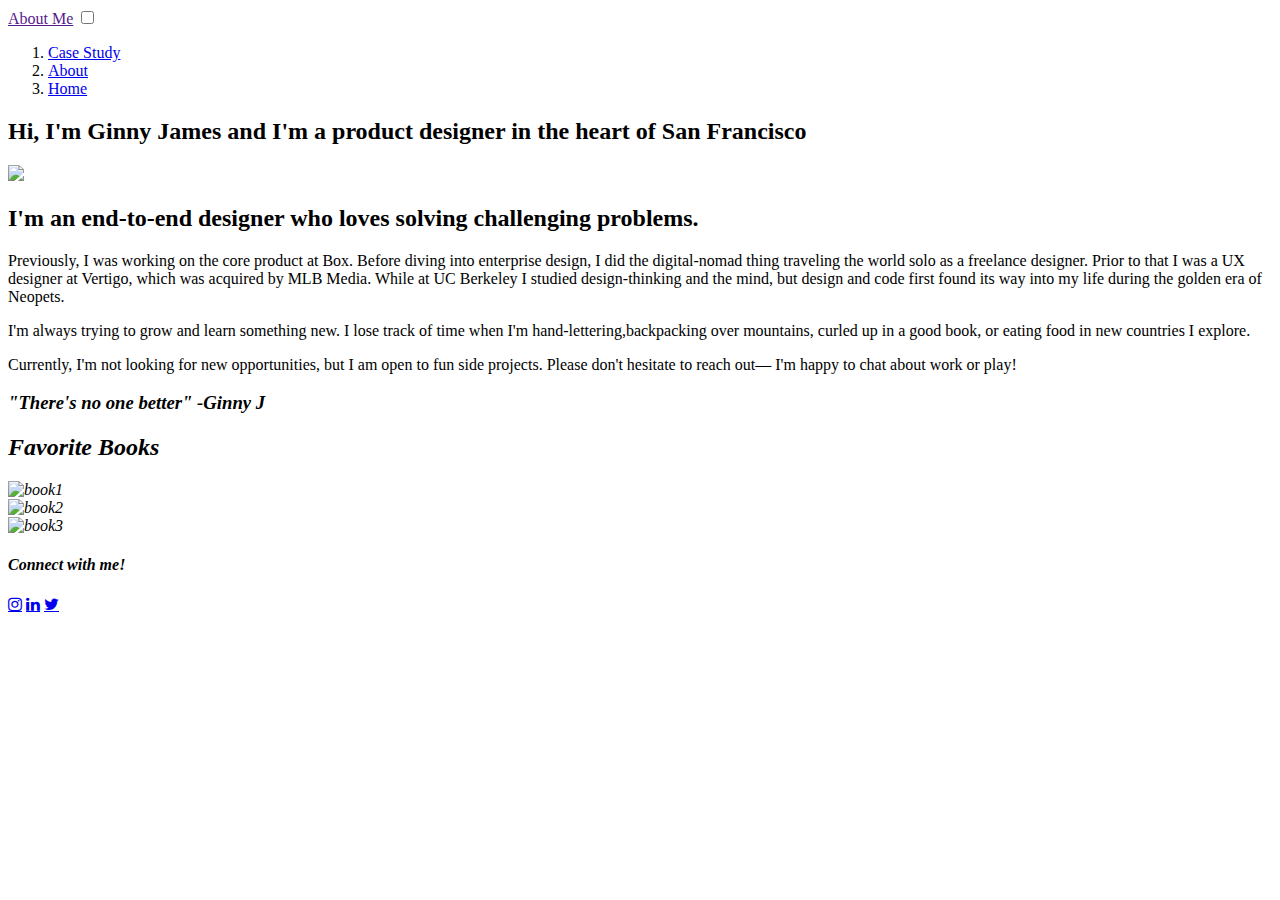
==== About.html @ 0b670c04 "Update" ====
<!DOCTYPE html>
<html lang="en">

<head>
    <meta charset="UTF-8">
    <meta http-equiv="X-UA-Compatible" content="IE=edge">
    <meta name="viewport" content="width=device-width, initial-scale=1.0">
    <title>About</title>
    <link rel="stylesheet" href="./About.css" />
    <link rel="stylesheet" href="https://cdnjs.cloudflare.com/ajax/libs/font-awesome/4.7.0/css/font-awesome.min.css">
</head>
<header class="header">
    <a href="" class="logo">About Me</a>
    <input class="menu-btn" type="checkbox" id="menu-btn" />
    <label class="menu-icon" for="menu-btn"><span class="navicon"></span></label>
    <ol class="menu">
        <li><a href="./casestudy1.html">Case Study</a></li>
        <li><a href="./About.html">About</a></li>
        <li><a href="./index.html">Home</a></li>
    </ol>

</header>

<body>


    <div class="hiContainer">

        <div class="hiWords">
            <h2>Hi, I'm Ginny James and I'm a product designer in the heart of San Francisco</h2>
        </div>
        <div class="hiImg">
            <img src="./resources/Ginny G.png">
        </div>


    </div>
    <div class="bioContainer">
        <div class="bioHeader">
            <h2>I'm an end-to-end designer who loves solving challenging problems.</h2>
        </div>
        <div class="bioContent">
            <p>Previously, I was working on the core product at Box. Before diving into enterprise design, I did the
                digital-nomad thing traveling the world solo as a freelance designer. Prior to that I was a UX designer
                at Vertigo, which was acquired by MLB Media. While at UC Berkeley I studied design-thinking and the
                mind, but design and code first found its way into my life during the golden era of Neopets.</p>

            <p>I'm always trying to grow and learn something new. I lose track of time when I'm
                hand-lettering,backpacking over mountains, curled up in a good book, or eating food in new countries I
                explore.</p>
            <p>Currently, I'm not looking for new opportunities, but I am open to fun side projects. Please don't
                hesitate to reach out— I'm happy to chat about work or play!</p>
        </div>

    </div>
    <div class="quoteContainer">
        <h3><i>"There's no one better" -Ginny J<i></h3>
    </div>

    <div class="mediaContainer">
        <div class="mediaHeader">
            <h2>Favorite Books</h2>
        </div>
        <div class="books">
            <div class="book1">
                <img src="https://img1.od-cdn.com/ImageType-400/4575-1/85E/A00/CF/%7B85EA00CF-F096-4068-8876-960C1075ED20%7DImg400.jpg"
                    alt="book1">
            </div>
            <div class="book2">
                <img src="https://images-na.ssl-images-amazon.com/images/I/91r6TwmjEkL.jpg" alt="book2">
            </div>
            <div class="book3">
                <img src="https://images-na.ssl-images-amazon.com/images/I/51yoqP8mWEL._SX326_BO1,204,203,200_.jpg"
                    alt="book3">
            </div>
        </div>
    </div>



</body>

<footer>

    <div class="footer">
        <h4>Connect with me!</h4>
        <div class="iconsPad">
            <a href="#" class="fa fa-instagram"></a>
            <a href="#" class="fa fa-linkedin"></a>
            <a href="#" class="fa fa-twitter"></a>
        </div>
</footer>

</html>
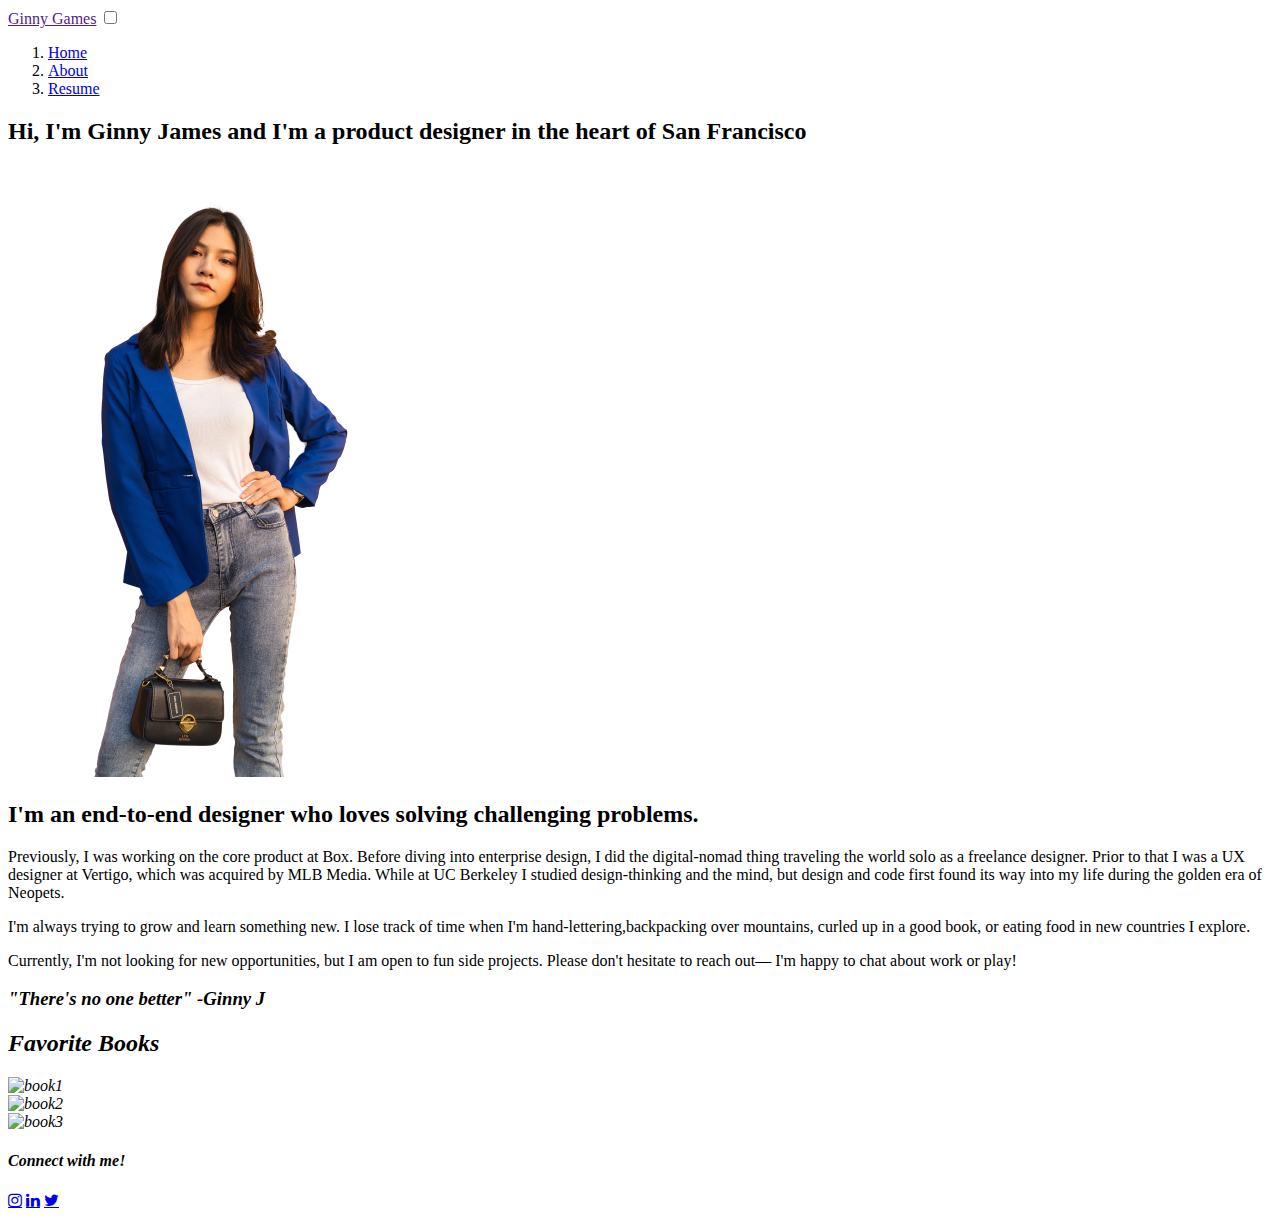
==== commit 38403747: "Links fixed" ====
--- a/About.html
+++ b/About.html
@@ -5,18 +5,20 @@
     <meta charset="UTF-8">
     <meta http-equiv="X-UA-Compatible" content="IE=edge">
     <meta name="viewport" content="width=device-width, initial-scale=1.0">
-    <title>About</title>
+    <title>Ginny - About Me</title>
     <link rel="stylesheet" href="./About.css" />
+    <link rel="preconnect" href="https://fonts.gstatic.com">
+    <link href="https://fonts.googleapis.com/css2?family=Lora:wght@500;600&family=Roboto:ital,wght@0,400;0,700;1,400&display=swap" rel="stylesheet">    
     <link rel="stylesheet" href="https://cdnjs.cloudflare.com/ajax/libs/font-awesome/4.7.0/css/font-awesome.min.css">
 </head>
 <header class="header">
-    <a href="" class="logo">About Me</a>
+    <a href="" class="logo">Ginny Games</a>
     <input class="menu-btn" type="checkbox" id="menu-btn" />
     <label class="menu-icon" for="menu-btn"><span class="navicon"></span></label>
     <ol class="menu">
-        <li><a href="./casestudy1.html">Case Study</a></li>
+        <li><a href="./index.html">Home</a></li>
         <li><a href="./About.html">About</a></li>
-        <li><a href="./index.html">Home</a></li>
+        <li><a href="./resume.html">Resume</a></li>
     </ol>
 
 </header>
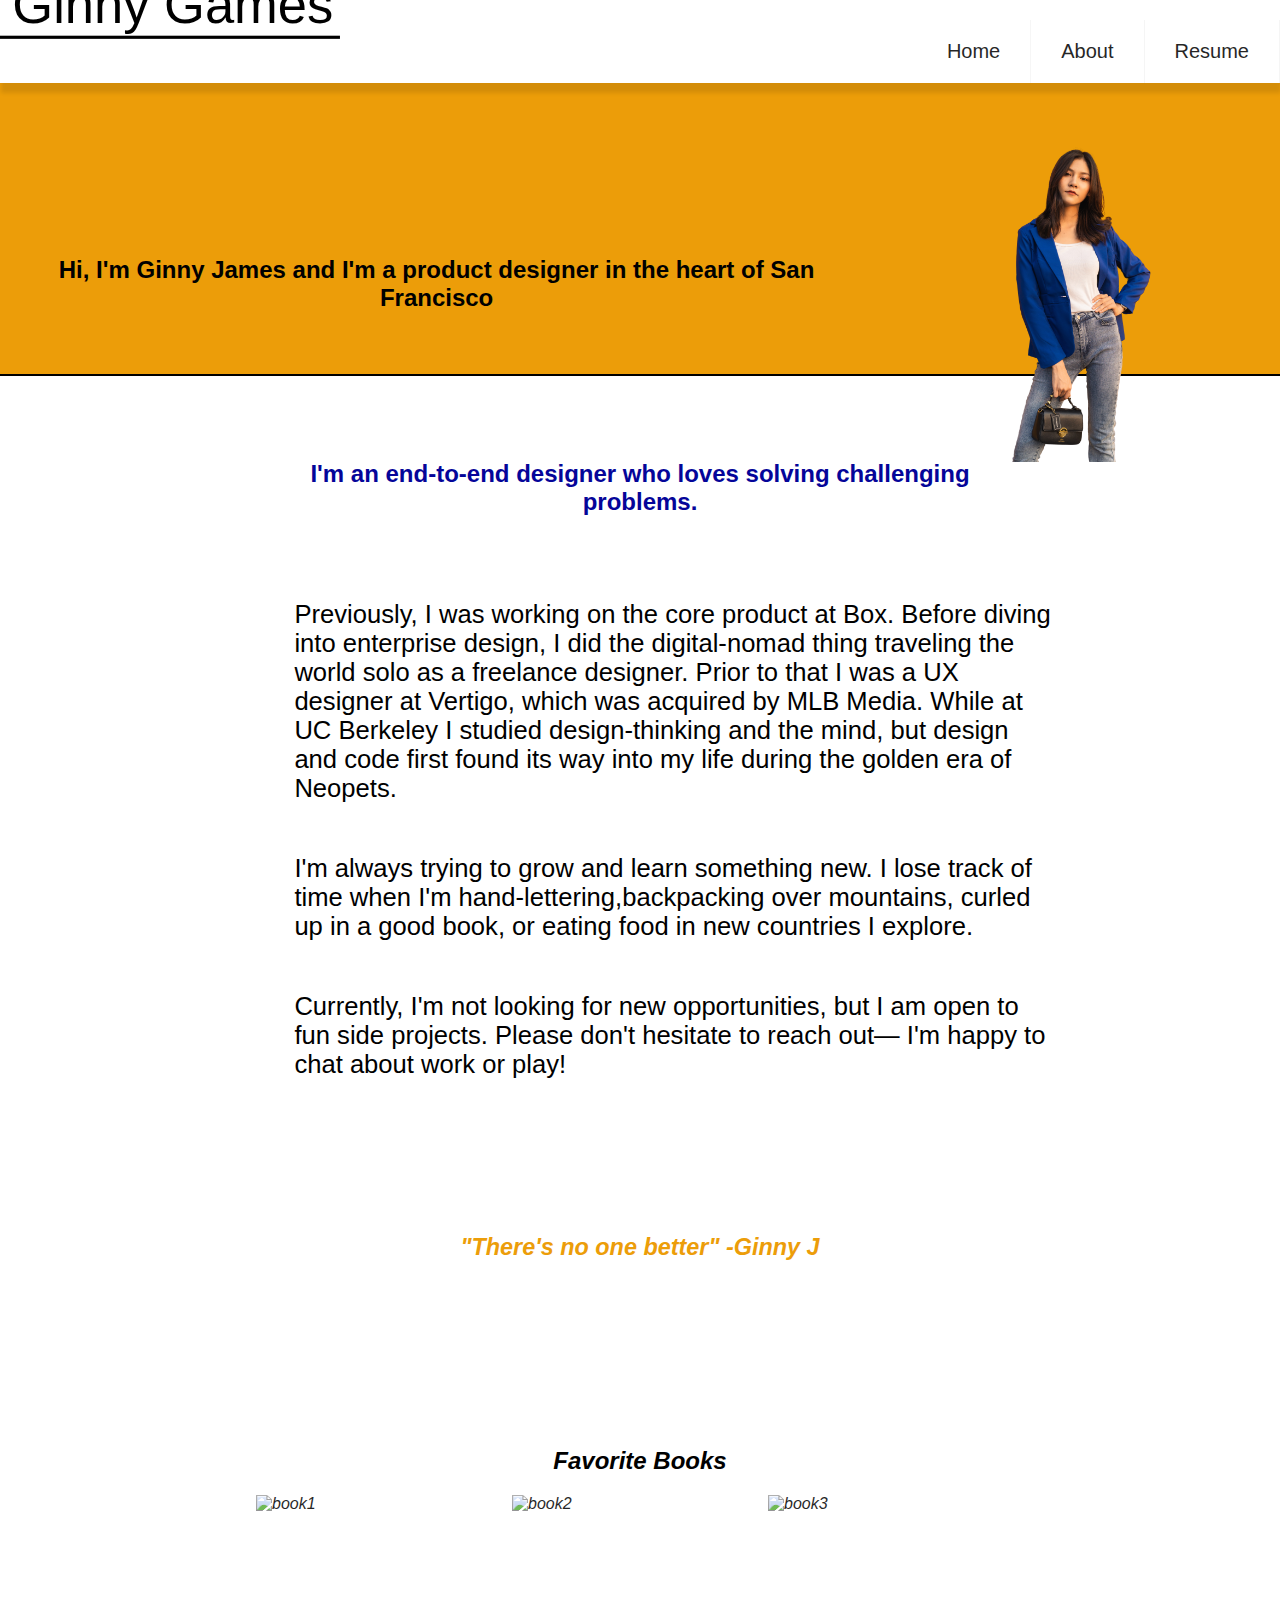
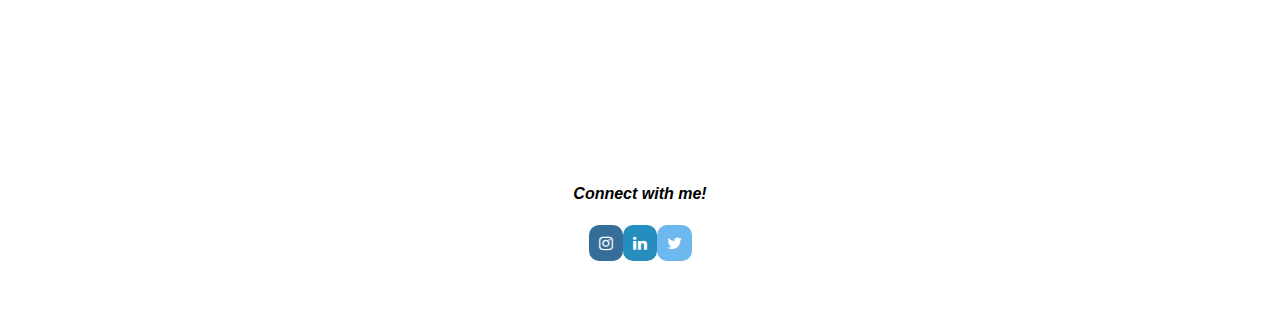
==== commit fdca4a0d: "updated" ====
--- a/About.html
+++ b/About.html
@@ -8,18 +8,20 @@
     <title>Ginny - About Me</title>
     <link rel="stylesheet" href="./About.css" />
     <link rel="preconnect" href="https://fonts.gstatic.com">
-    <link href="https://fonts.googleapis.com/css2?family=Lora:wght@500;600&family=Roboto:ital,wght@0,400;0,700;1,400&display=swap" rel="stylesheet">    
+    <link
+        href="https://fonts.googleapis.com/css2?family=Lora:wght@500;600&family=Roboto:ital,wght@0,400;0,700;1,400&display=swap"
+        rel="stylesheet">
     <link rel="stylesheet" href="https://cdnjs.cloudflare.com/ajax/libs/font-awesome/4.7.0/css/font-awesome.min.css">
 </head>
 <header class="header">
-    <a href="" class="logo">Ginny Games</a>
+    <a href="" class="logo middle focus">Ginny Games</a>
     <input class="menu-btn" type="checkbox" id="menu-btn" />
     <label class="menu-icon" for="menu-btn"><span class="navicon"></span></label>
-    <ol class="menu">
-        <li><a href="./index.html">Home</a></li>
-        <li><a href="./About.html">About</a></li>
-        <li><a href="./resume.html">Resume</a></li>
-    </ol>
+    <ul class="menu">
+        <li><a class="middle focus" href="./resume.html">Resume</a></li>
+        <li><a class="middle focus" href="./About.html">About</a></li>
+        <li><a class="middle focus" href="./index.html">Home</a></li>
+    </ul>
 
 </header>
 
@@ -64,14 +66,14 @@
             <h2>Favorite Books</h2>
         </div>
         <div class="books">
-            <div class="book1">
+            <div class="book1 focus">
                 <img src="https://img1.od-cdn.com/ImageType-400/4575-1/85E/A00/CF/%7B85EA00CF-F096-4068-8876-960C1075ED20%7DImg400.jpg"
                     alt="book1">
             </div>
-            <div class="book2">
+            <div class="book2 focus">
                 <img src="https://images-na.ssl-images-amazon.com/images/I/91r6TwmjEkL.jpg" alt="book2">
             </div>
-            <div class="book3">
+            <div class="book3 focus">
                 <img src="https://images-na.ssl-images-amazon.com/images/I/51yoqP8mWEL._SX326_BO1,204,203,200_.jpg"
                     alt="book3">
             </div>
@@ -87,9 +89,9 @@
     <div class="footer">
         <h4>Connect with me!</h4>
         <div class="iconsPad">
-            <a href="#" class="fa fa-instagram"></a>
-            <a href="#" class="fa fa-linkedin"></a>
-            <a href="#" class="fa fa-twitter"></a>
+            <a href="#" class="fa fa-instagram focus"></a>
+            <a href="#" class="fa fa-linkedin focus"></a>
+            <a href="#" class="fa fa-twitter focus"></a>
         </div>
 </footer>
 
--- a/About.css
+++ b/About.css
@@ -0,0 +1,640 @@
+body {
+  margin: 0;
+  width: 100vw;
+  min-height: 100vh;
+  font-family: Helvetica, sans-serif;
+  display: flex;
+  flex-direction: column;
+  align-items: center;
+  justify-content: center;
+}
+  
+a {
+  color: #000;
+}
+
+/* header */
+
+.header {
+  box-shadow: 1px 1px 4px 0 rgba(4, 7, 160, 0.1);
+  position: fixed;
+  width: 100vw;
+  height: 4rem;
+  z-index: 3;
+  background-color: rgb(255, 255, 255);
+}
+  
+.header ol {
+  padding: 0;
+  list-style: none;
+  overflow: hidden;
+  background-color: rgb(255, 255, 255);
+  font-size: 20px;
+}
+
+.header li a {
+  display: block;
+  padding: 20px 20px;
+  border-right: 1px solid #f4f4f4;
+  text-decoration: none;
+}
+
+.header li a:hover,
+.header .menu-btn:hover {
+  background-color: #f4f4f4;
+}
+  
+.header .logo {
+  display: block;
+  float: left;
+  font-size: 2em;
+  padding: 15px 20px;
+  text-decoration: none;
+  position: absolute;
+}
+  
+.logo {
+  font-size: 15px;
+  display: flex;
+  align-self: center;
+}
+
+/* menu */
+
+.header .menu {
+  clear: both;
+  max-height: 0;
+  transition: max-height 0.2s ease-out;
+}
+  
+/* menu icon */
+  
+.header {
+  box-shadow: 1px 10px 4px 0 rgba(0, 0, 0, 0.1);
+  position: fixed;
+  top: 0;
+  width: 100vw;
+  z-index: 3;
+  background-color: white;
+}
+
+.header ul {
+  padding: 0;
+  list-style: none;
+  overflow: hidden;
+  background-color: #fff;
+  font-size: 20px;
+}
+
+.header .menu-icon {
+  cursor: pointer;
+  float: right;
+  padding: 28px 20px;
+  position: relative;
+  user-select: none;
+}
+
+.header .menu-icon .navicon {
+  background: #333;
+  display: block;
+  height: 2px;
+  position: relative;
+  transition: background 0.2s ease-out;
+  width: 18px;
+}
+
+.header .menu-icon .navicon:before,
+.header .menu-icon .navicon:after {
+  background: #333;
+  content: "";
+  display: block;
+  height: 100%;
+  position: absolute;
+  transition: all 0.2s ease-out;
+  width: 100%;
+}
+
+.header .menu-icon .navicon:before {
+  top: 5px;
+}
+
+.header .menu-icon .navicon:after {
+  top: -5px;
+}
+
+/* menu btn */
+  
+.header .menu-btn {
+  display: none;
+}
+
+.header .menu-btn:checked ~ .menu {
+  max-height: 240px;
+}
+
+.header .menu-btn:checked ~ .menu-icon .navicon {
+  background: transparent;
+}
+
+.header .menu-btn:checked ~ .menu-icon .navicon:before {
+  transform: rotate(-45deg);
+}
+
+.header .menu-btn:checked ~ .menu-icon .navicon:after {
+  transform: rotate(45deg);
+}
+
+.header .menu-btn:checked ~ .menu-icon:not(.steps) .navicon:before,
+.header .menu-btn:checked ~ .menu-icon:not(.steps) .navicon:after {
+  top: 0;
+}
+
+.hiContainer{  
+  padding-top: 15%;
+  width: 100vw;
+  height: 40%;
+  background-color:orange;
+  display: flex;
+  justify-content: space-between;
+  align-items: center;
+  flex-direction: column;
+  position: relative
+  }
+
+.hiImg{
+  display: flex;
+  justify-content: center;
+}
+  
+.hiImg img{
+  height: 70%;
+  width: 50vw;
+}
+      
+.bioContent{
+  width: 60vw;
+  display: flex;
+  font-size: 5vw;
+  flex-direction: column;
+  justify-content: center;
+  align-items: center;
+  margin: 0 auto 0 auto;
+}
+.book1 img{
+  height: 40vh;
+  width: 60vw;
+}
+.book2 img{ 
+  height: 40vh;
+  width: 60vw;
+}
+
+.book3 img{
+  height: 40vh;
+  width: 60vw;
+}
+
+.book1{
+  display: flex;
+  justify-content: center;
+  margin-bottom: 25px;
+  cursor: pointer;
+}
+
+.book2 {
+  display: flex;
+  justify-content: center;
+  margin-bottom: 25px;
+  cursor: pointer;
+}
+
+.book3{
+  display: flex;
+  justify-content: center;
+  margin-bottom: 25px;
+  cursor: pointer;
+}
+ 
+h2{
+    text-align: center;
+}
+
+.bioHeader{
+    color: rgb(5, 5, 153)
+}
+
+.quoteContainer{
+  display: flex;
+  justify-content: center;
+  color: rgb(236, 157, 9);
+}
+
+
+.footer{
+  width: 100%;
+  height: 100px;
+  background-color: white;
+  display: flex;
+  flex-direction: column;
+  align-items: center;
+}
+
+.iconsPad{
+  display: flex;
+  justify-content: space-between;
+}
+      
+.fa{
+  padding: 10px;
+  font-size: 50px;
+  text-align: center;
+  text-decoration: none;
+}
+      
+.fa-linkedin {
+  background: #007bb5;
+  color: white;
+  border-radius: 10px;
+}
+
+.fa-twitter {
+  background: #55ACEE;
+  color: white;
+  border-radius: 10px;
+}
+
+.fa-instagram {
+  background: #125688;
+  color: white;
+  border-radius: 10px;
+}
+  
+@media (min-width: 480px) {
+  html > *{
+    max-width: 100vw
+  }
+
+  body{
+    display: flex;
+    align-items: center;
+    justify-content: space-around;
+    flex-direction: column;
+    width: 100vw;
+  }
+  
+  .header{
+    height: 83px;
+    width: 100vw;
+  }
+
+  .header li {
+    float: right;
+  }
+
+  .header .ul {
+    font-size: 25px;
+  }
+
+  .header li a {
+    padding: 20px 30px;
+  }
+
+  .header .menu {
+    clear: left;
+    float: right;
+    max-height: none;
+  }
+
+  .header .menu-icon {
+    display: none;
+  }
+
+  .header .logo {
+    display: flex;
+    justify-content: center;
+    font-size: 50px;
+    padding-top: 25px;
+  }
+
+  header:not(.header) {
+    background: blue;
+  }
+
+  .hiImg img{
+    margin-top: 5%;
+    height: 40%;
+    width: 55%;
+  }
+
+  .hiContainer{
+    width: 100vw;
+    height: 20vh;
+    background-color: rgb(236, 157, 9);
+    border: solid 2px black;
+    display: flex;
+    justify-content: space-evenly;
+    align-items: center;
+    flex-direction: row;
+  }
+
+  .hiContent{
+    width: 100vw;
+    height: 20vh;
+    display: flex;
+    flex-direction: row;
+    justify-content: space-evenly;
+    align-items: center; 
+  }
+
+  h2{
+    text-align: center;
+  }
+
+  p{
+    padding-right: 15%;
+    font-size: 2vw;
+  }
+
+  .quoteContainer{
+    height: 80px;
+    display: flex;
+    align-items: center;
+    font-size: 20px;
+    margin-bottom: 10vh;
+
+  }
+  .book1 img{
+    height: 30vh;
+    width: 20vw;
+  }
+
+  .book2 img{ 
+    height: 30vh;
+    width: 20vw;
+  }
+
+  .book3 img{
+    height: 30vh;
+    width: 20vw;
+  }
+
+  .books{
+    display: flex;
+    justify-content: space-between;
+  }
+
+  .bioContainer{
+    margin: 0;
+    padding: 5% 0;
+    width: 60vw;
+    display: flex;
+    flex-direction: column;
+    justify-content: center;
+    align-items: center;
+  }
+  .bioContent{
+    padding: 5%;
+    width: 70vw;
+    justify-content: center;
+    align-items: center;
+  }
+
+  .mediaContainer{
+   width: 100vw;
+   height: 20vh;
+   display: flex;
+   padding-top: 50px;
+  justify-content: space-around;
+   flex-direction: column; 
+   align-items: center
+  }
+
+  .mediaHeader{
+    width:100vw;
+    display: flex;
+    justify-content: center;
+    align-items: center;
+  }
+
+  .books{
+    display: flex;
+    justify-content: center;
+  }
+
+  .footer{
+    width: 100vw;
+    background-color: white;
+    display: flex;
+    justify-content: flex-end;
+    align-items: center;
+ }
+
+  .iconsPad{
+    display: flex;
+    justify-content: space-evenly;
+  }
+  
+  .fa{
+    padding: 10px;
+    font-size: 50px;
+  
+    text-align: center;
+    text-decoration: none;
+  }
+  
+  footer {
+    position: relative;
+    display: flex;
+    justify-content: center;
+    align-self: flex-end;
+    bottom: -80%;
+    margin-top: 12%;
+    padding-bottom: 5%;
+  }
+
+  .fa-linkedin {
+    background: #007bb5;
+    color: white;
+  }
+  
+  .fa-twitter {
+    background: #55ACEE;
+    color: white;
+  }
+  
+  .fa-instagram {
+    background: #125688;
+    color: white;
+  }
+}
+
+
+.highlight {
+  animation: unhighlight 1s;
+}
+
+.highlight:hover {
+  animation: highlight 1s forwards;
+}
+
+@keyframes highlight {
+  from {
+    background-color: rgba(240, 32, 105, 0);
+  }
+  to {
+    background-color: rgba(240, 32, 105, 0.727);
+  }
+}
+
+@keyframes unhighlight {
+  from {
+    background-color: rgba(240, 32, 105, 0.645);
+  }
+  to {
+    background-color: rgba(240, 32, 105, 0);
+  }
+}
+
+.middle {
+  position: relative;
+  transition: all 0.3s ease-in-out;
+}
+
+.middle:after {
+  content: '';
+  position: absolute;
+  width: 95%;
+  transform: scaleX(0);
+  height: 3px;
+  bottom: 12px;
+  left: 4px;
+  background-color: black;
+  transform-origin: bottom center;
+  transition: transform 0.25s ease-out;
+}
+
+.middle:hover:after {
+  transform: scaleX(1);
+  transform-origin: bottom center;
+}
+
+.focus {
+  transition: all .3s ease-in-out;
+  opacity: 0.85;
+}
+
+.focus:hover {
+  transform: scale(1.05);
+  opacity: 1;
+}
+
+.fade {
+  opacity: 0;
+  animation: fade-out 0.5s ease-in-out forwards;
+}
+
+.fade:hover {
+  animation: fade-in 0.5s ease-in-out forwards;
+}
+
+@keyframes fade-in{
+  from {
+    opacity: 0;
+  }
+  to {
+    opacity: 1.0;
+  }
+}
+
+@keyframes fade-out {
+  from {
+    opacity: 1.0;
+  }
+  to{
+    opacity: 0;
+  }
+}
+
+.load {
+  display: flex;
+  justify-content: center;
+  align-items: center;
+  height: 100vh;
+  width: 100vw;
+  background-color: darkgrey;
+  animation: load-fade 4s ease-in-out forwards;
+  position: fixed;
+  z-index: 8;
+  top: 0;
+}
+
+#rocket{
+  width: 5vw;
+  height: 10vh;
+  position: relative;
+  animation: take-off 1.4s ease-in-out infinite;
+}
+
+ul {
+  list-style: none;
+}
+
+@keyframes take-off {
+  0% {
+    transform: rotate(0deg);
+    opacity: 1.0;
+    bottom: 0px;
+  }
+  20%{
+    transform: rotate(370deg);
+  }
+  40% {
+    transform: rotate(360deg);
+  }
+  60% {
+    transform: scaleY(0.7);
+    bottom: 0px;
+    opacity: 1;
+  }
+  70%{
+    transform: scaleY(1.1);
+    opacity: 0.6;
+  }
+  90%{
+    opacity: 0.2;
+  }
+  100%{
+    bottom: 150px;
+    opacity: 0;  
+  }
+}
+
+@keyframes load-fade {
+  0% {
+    opacity: 1;
+  }
+  60%{
+    opacity: 1;
+  }
+  90%{
+    opacity: 0.99;
+    z-index: 8;
+  }
+  100% {
+    opacity: 0;
+    display: none;
+    z-index: -3;
+  }
+}
+
+button{
+  border-radius: 25px;
+  border: none;
+  background-color: #F5B02D;
+  font-weight: 550;
+  transition: 0.3s ease-in-out;
+}
+
+button:hover{
+  transform: scale(1.1);
+}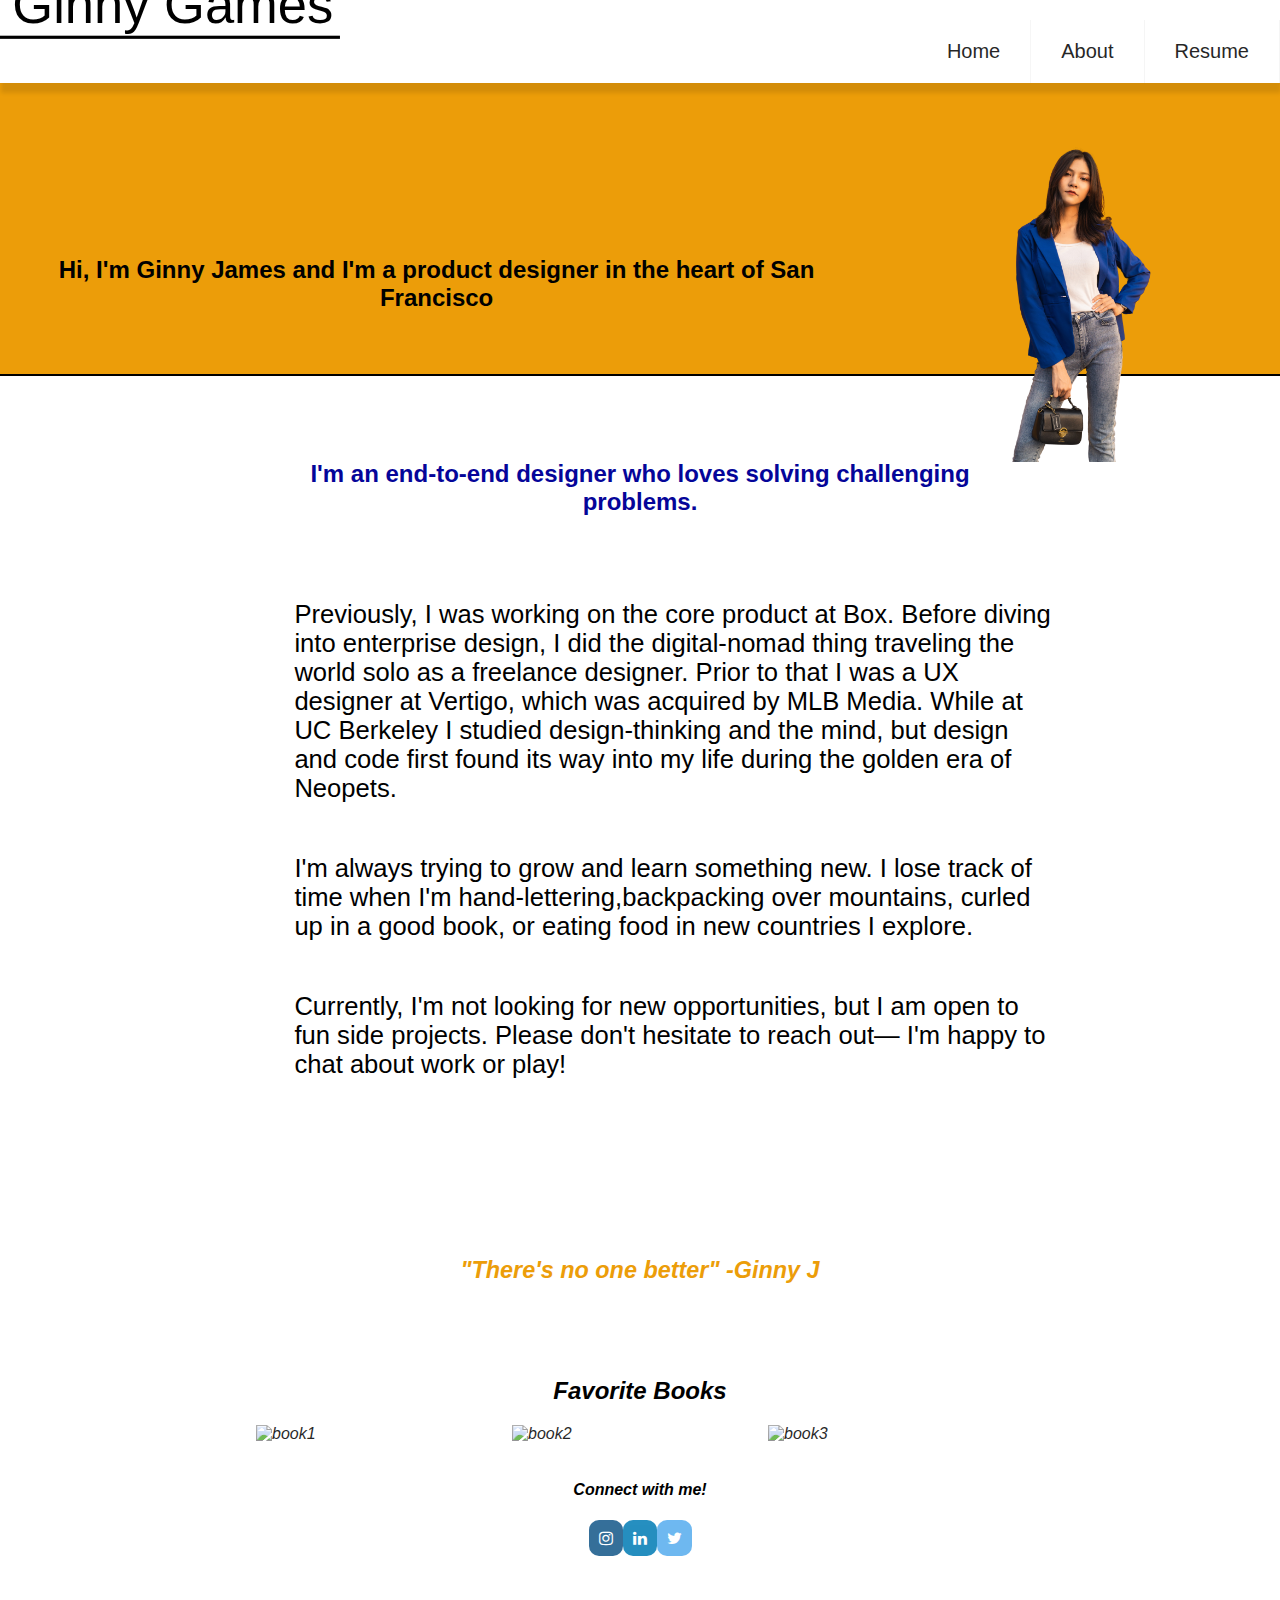
==== commit cd7a8d14: "joe updated changes to case study" ====
--- a/About.html
+++ b/About.html
@@ -8,9 +8,7 @@
     <title>Ginny - About Me</title>
     <link rel="stylesheet" href="./About.css" />
     <link rel="preconnect" href="https://fonts.gstatic.com">
-    <link
-        href="https://fonts.googleapis.com/css2?family=Lora:wght@500;600&family=Roboto:ital,wght@0,400;0,700;1,400&display=swap"
-        rel="stylesheet">
+    <link href="https://fonts.googleapis.com/css2?family=Lora:wght@500;600&family=Roboto:ital,wght@0,400;0,700;1,400&display=swap" rel="stylesheet">    
     <link rel="stylesheet" href="https://cdnjs.cloudflare.com/ajax/libs/font-awesome/4.7.0/css/font-awesome.min.css">
 </head>
 <header class="header">
--- a/About.css
+++ b/About.css
@@ -356,25 +356,23 @@
   }
 
   .quoteContainer{
-    height: 80px;
-    display: flex;
-    align-items: center;
+    height: 100px;
+    display: flex;
+    align-items: flex-end;
     font-size: 20px;
-    margin-bottom: 10vh;
-
   }
   .book1 img{
-    height: 30vh;
+    height: 25vh;
     width: 20vw;
   }
 
   .book2 img{ 
-    height: 30vh;
+    height: 25vh;
     width: 20vw;
   }
 
   .book3 img{
-    height: 30vh;
+    height: 25vh;
     width: 20vw;
   }
 
@@ -404,13 +402,12 @@
    height: 20vh;
    display: flex;
    padding-top: 50px;
-  justify-content: space-around;
+   /* /* justify-content: center; */
    flex-direction: column; 
    align-items: center
   }
-
   .mediaHeader{
-    width:100vw;
+    width:1190px;
     display: flex;
     justify-content: center;
     align-items: center;
@@ -443,12 +440,12 @@
   }
   
   footer {
-    position: relative;
+    position: absolute;
     display: flex;
     justify-content: center;
     align-self: flex-end;
     bottom: -80%;
-    margin-top: 12%;
+    margin-top: 5%;
     padding-bottom: 5%;
   }
 
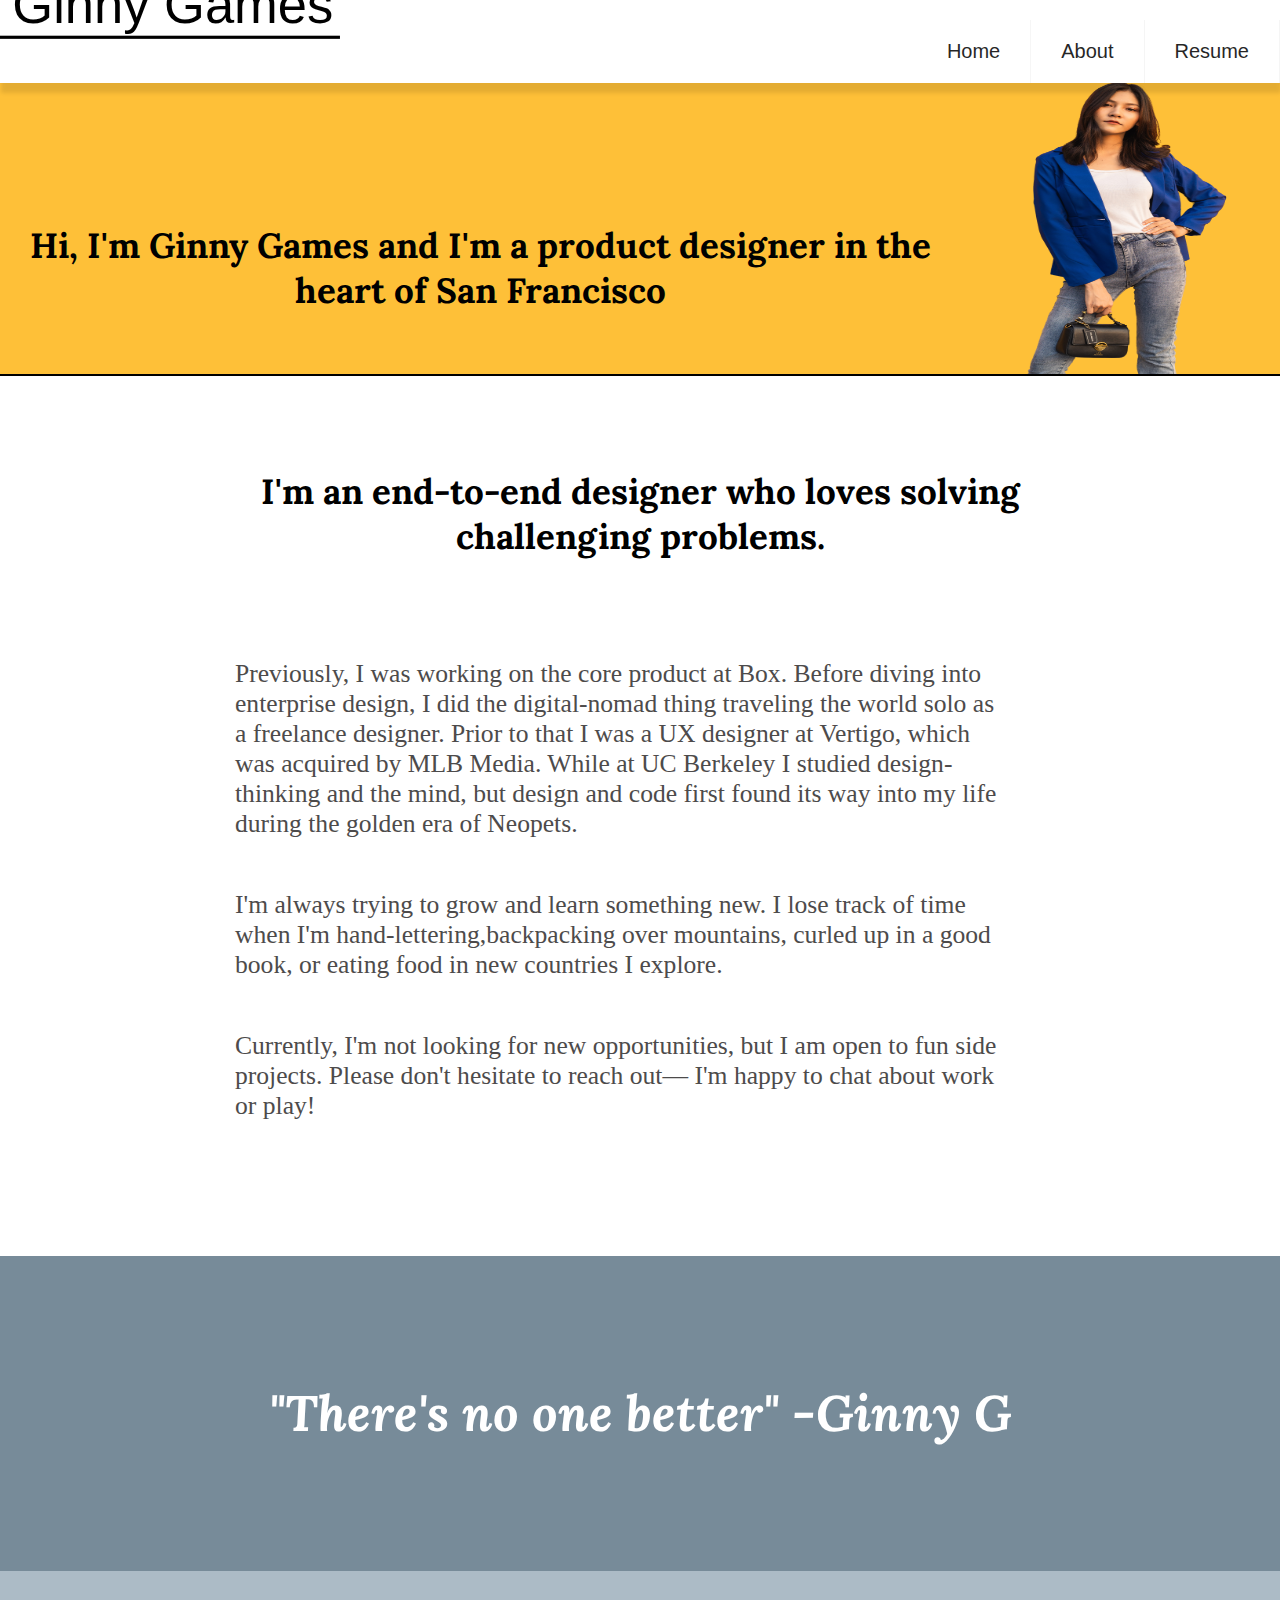
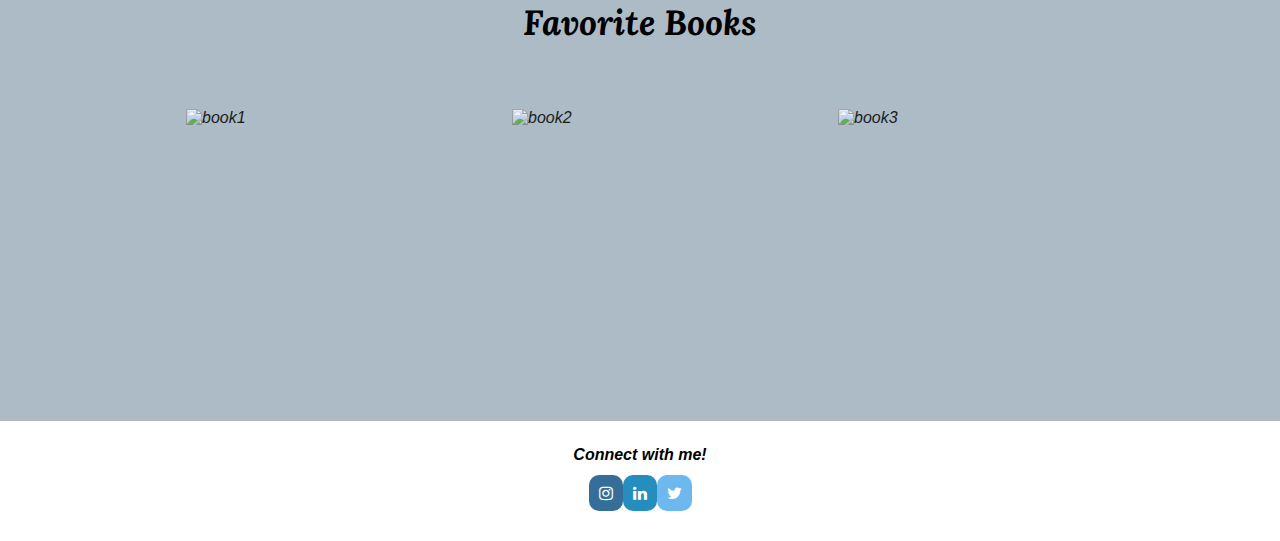
==== commit 38c264f9: "Updated colors/font, pic sizing, book spacing" ====
--- a/About.html
+++ b/About.html
@@ -8,7 +8,9 @@
     <title>Ginny - About Me</title>
     <link rel="stylesheet" href="./About.css" />
     <link rel="preconnect" href="https://fonts.gstatic.com">
-    <link href="https://fonts.googleapis.com/css2?family=Lora:wght@500;600&family=Roboto:ital,wght@0,400;0,700;1,400&display=swap" rel="stylesheet">    
+    <link
+        href="https://fonts.googleapis.com/css2?family=Lora:wght@500;600&family=Roboto:ital,wght@0,400;0,700;1,400&display=swap"
+        rel="stylesheet">
     <link rel="stylesheet" href="https://cdnjs.cloudflare.com/ajax/libs/font-awesome/4.7.0/css/font-awesome.min.css">
 </head>
 <header class="header">
@@ -29,7 +31,7 @@
     <div class="hiContainer">
 
         <div class="hiWords">
-            <h2>Hi, I'm Ginny James and I'm a product designer in the heart of San Francisco</h2>
+            <h2>Hi, I'm Ginny Games and I'm a product designer in the heart of San Francisco</h2>
         </div>
         <div class="hiImg">
             <img src="./resources/Ginny G.png">
@@ -56,7 +58,7 @@
 
     </div>
     <div class="quoteContainer">
-        <h3><i>"There's no one better" -Ginny J<i></h3>
+        <h3><i>"There's no one better" -Ginny G<i></h3>
     </div>
 
     <div class="mediaContainer">
--- a/About.css
+++ b/About.css
@@ -153,7 +153,7 @@
   padding-top: 15%;
   width: 100vw;
   height: 40%;
-  background-color:orange;
+  background-color:#FEC038;
   display: flex;
   justify-content: space-between;
   align-items: center;
@@ -170,7 +170,10 @@
   height: 70%;
   width: 50vw;
 }
-      
+.bioContainer{
+  background-color: #F5F5F5;
+}
+
 .bioContent{
   width: 60vw;
   display: flex;
@@ -220,28 +223,39 @@
 }
 
 .bioHeader{
-    color: rgb(5, 5, 153)
+    color: black;
 }
 
 .quoteContainer{
   display: flex;
   justify-content: center;
-  color: rgb(236, 157, 9);
-}
-
+  color: orange;
+  background-color:#778B99 ;
+  width: 100vh
+}
+
+h4{
+  height: 8px
+}
 
 .footer{
   width: 100%;
-  height: 100px;
   background-color: white;
   display: flex;
   flex-direction: column;
   align-items: center;
+  margin-bottom: 15px;
+}
+
+.mediaContainer{
+  width: 100vw;
+  height:1080px;
+  background-color: #ACBBC6;
 }
 
 .iconsPad{
   display: flex;
-  justify-content: space-between;
+  margin-bottom: 5px;
 }
       
 .fa{
@@ -320,60 +334,85 @@
     background: blue;
   }
 
-  .hiImg img{
-    margin-top: 5%;
-    height: 40%;
-    width: 55%;
+  .hiImg {
+    /* margin-top: 5%; */
+   height:35vw;
+    width: 25vw;
+    display: flex;
+    align-items: flex-start;
+    position: relative;
   }
 
   .hiContainer{
     width: 100vw;
     height: 20vh;
-    background-color: rgb(236, 157, 9);
+    background-color: #FEC038;
     border: solid 2px black;
     display: flex;
-    justify-content: space-evenly;
+    justify-content: center;
     align-items: center;
     flex-direction: row;
-  }
-
-  .hiContent{
+    overflow:hidden
+  }
+
+  .hiWords{
     width: 100vw;
     height: 20vh;
     display: flex;
     flex-direction: row;
-    justify-content: space-evenly;
-    align-items: center; 
+    justify-content: space-around;
+    align-items: flex-start; 
+    font-size: larger;
+    margin:10px;
+    font-family: lora;
   }
 
   h2{
     text-align: center;
+    font-size: 35px;
+    color: black;
+    font-family: Lora
   }
 
   p{
     padding-right: 15%;
     font-size: 2vw;
+    font-family: comfortaa;
+  }
+
+  h3{
+    font-size: 35px;
+    color: white;
+    font-size: 50px;
   }
 
   .quoteContainer{
-    height: 100px;
-    display: flex;
-    align-items: flex-end;
+    width:100vw;
+    height: 35vh;
+    display: flex;
+    align-items: center;
     font-size: 20px;
-  }
+    /* margin-bottom: 10vh; */
+    background-color: #778B99;
+    font-family: Lora;
+  }
+
   .book1 img{
-    height: 25vh;
+    height: 35vh;
     width: 20vw;
+    margin: 35px
   }
 
   .book2 img{ 
-    height: 25vh;
+    height: 35vh;
     width: 20vw;
+    margin: 35px
   }
 
   .book3 img{
-    height: 25vh;
+    height: 35vh;
     width: 20vw;
+    margin: 35px
   }
 
   .books{
@@ -384,11 +423,13 @@
   .bioContainer{
     margin: 0;
     padding: 5% 0;
-    width: 60vw;
+    width: 100vh;
     display: flex;
     flex-direction: column;
     justify-content: center;
     align-items: center;
+    color: rgb(77, 75, 75);
+    background-color: white;
   }
   .bioContent{
     padding: 5%;
@@ -397,20 +438,24 @@
     align-items: center;
   }
 
+
   .mediaContainer{
    width: 100vw;
-   height: 20vh;
+   height: 50vh;
    display: flex;
-   padding-top: 50px;
-   /* /* justify-content: center; */
+   /* padding-top: 50px; */
+  justify-content: space-around;
    flex-direction: column; 
-   align-items: center
-  }
+   align-items: center;
+   background-color: #ACBBC6;
+   ;
+  }
+
   .mediaHeader{
-    width:1190px;
-    display: flex;
-    justify-content: center;
-    align-items: center;
+    width:100vw;
+    display: flex;
+    justify-content: center;
+    align-items: flex-end;
   }
 
   .books{
@@ -419,49 +464,63 @@
   }
 
   .footer{
-    width: 100vw;
+    width: 100%;
+    height:100px;
     background-color: white;
     display: flex;
-    justify-content: flex-end;
-    align-items: center;
+    justify-content: center;
+    margin-bottom: 20px;
+  
  }
 
   .iconsPad{
     display: flex;
     justify-content: space-evenly;
+    
   }
   
   .fa{
     padding: 10px;
     font-size: 50px;
-  
     text-align: center;
     text-decoration: none;
   }
   
   footer {
-    position: absolute;
+    width: 100%;
+    height:100px;
+    background-color: white;
+    display: flex;
+    justify-content: center;
+    margin-bottom: 20px;
+    position: relative;
+  }
+
+    /* position: relative;
     display: flex;
     justify-content: center;
     align-self: flex-end;
     bottom: -80%;
-    margin-top: 5%;
+    margin-top: 12%;
     padding-bottom: 5%;
-  }
+  } */
 
   .fa-linkedin {
     background: #007bb5;
     color: white;
+    border-radius: 10px;
   }
   
   .fa-twitter {
     background: #55ACEE;
     color: white;
+    border-radius: 10px;
   }
   
   .fa-instagram {
     background: #125688;
     color: white;
+    border-radius: 10px;
   }
 }
 
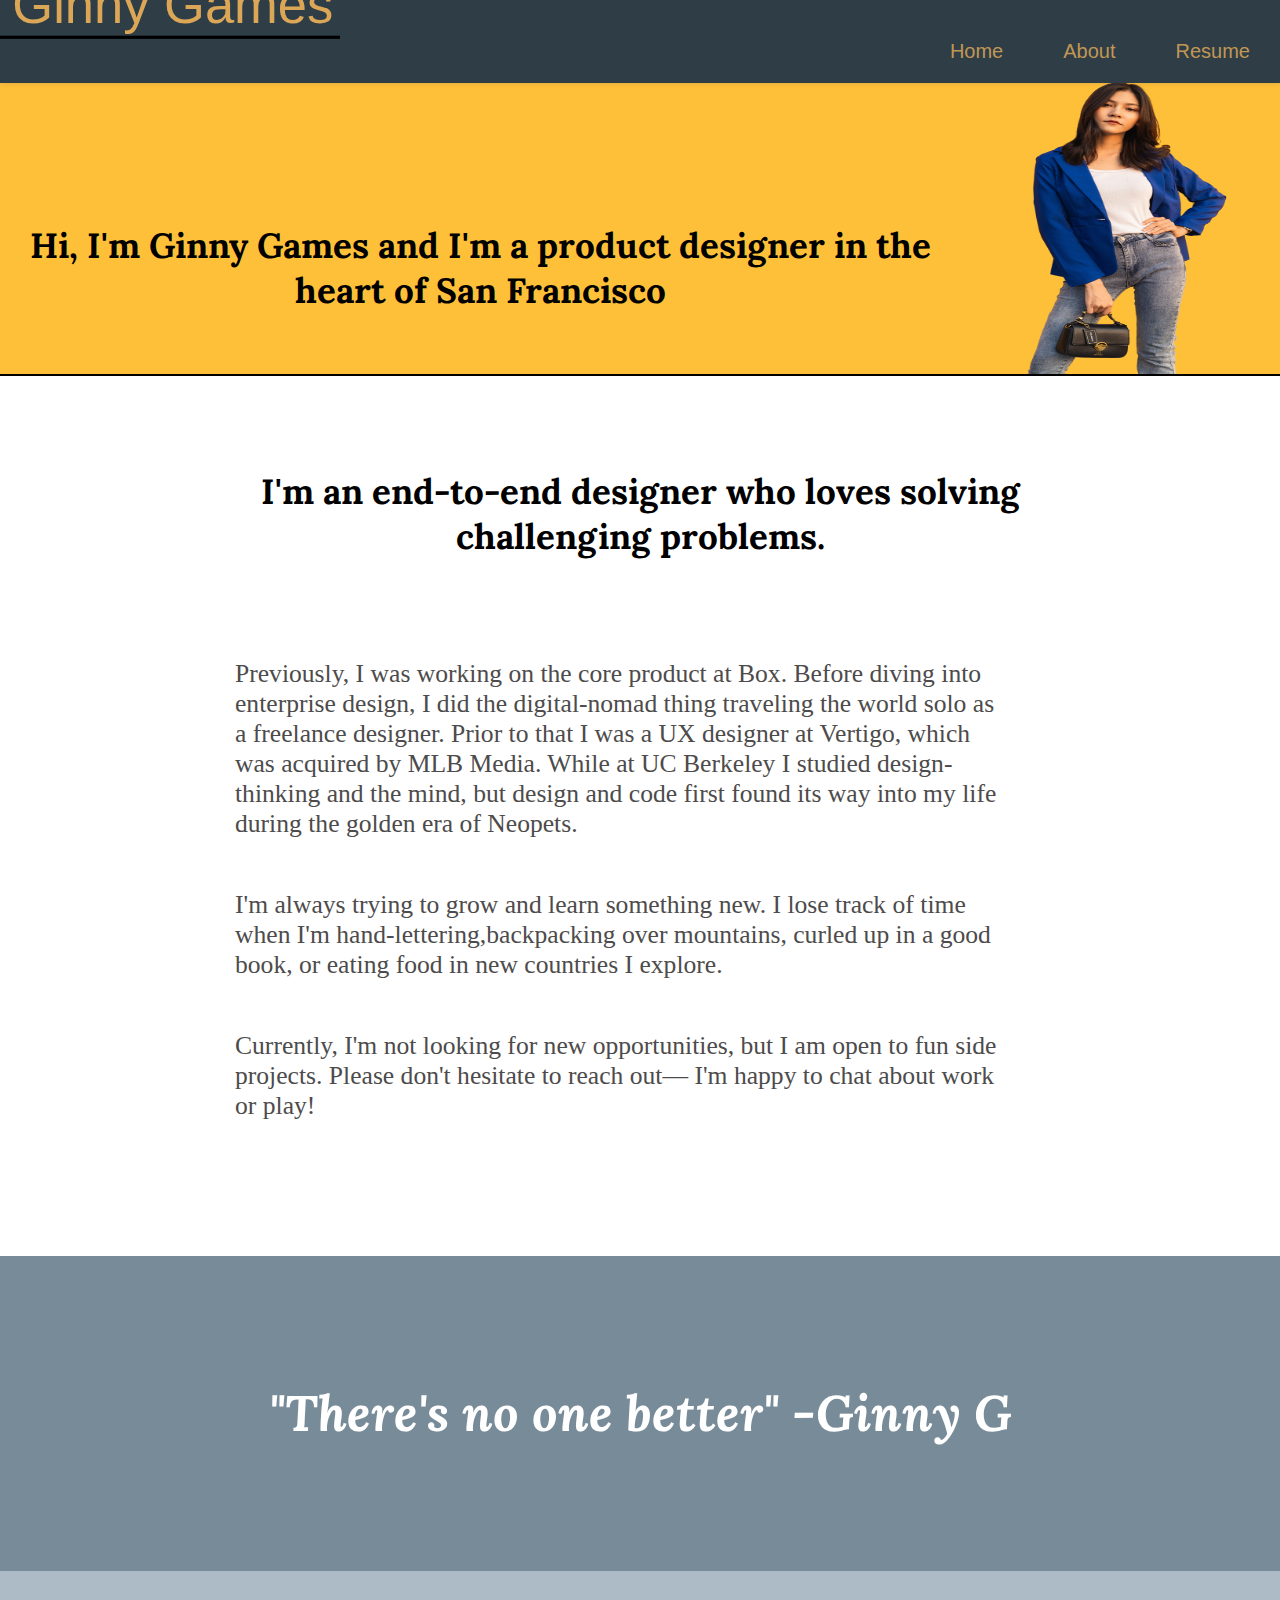
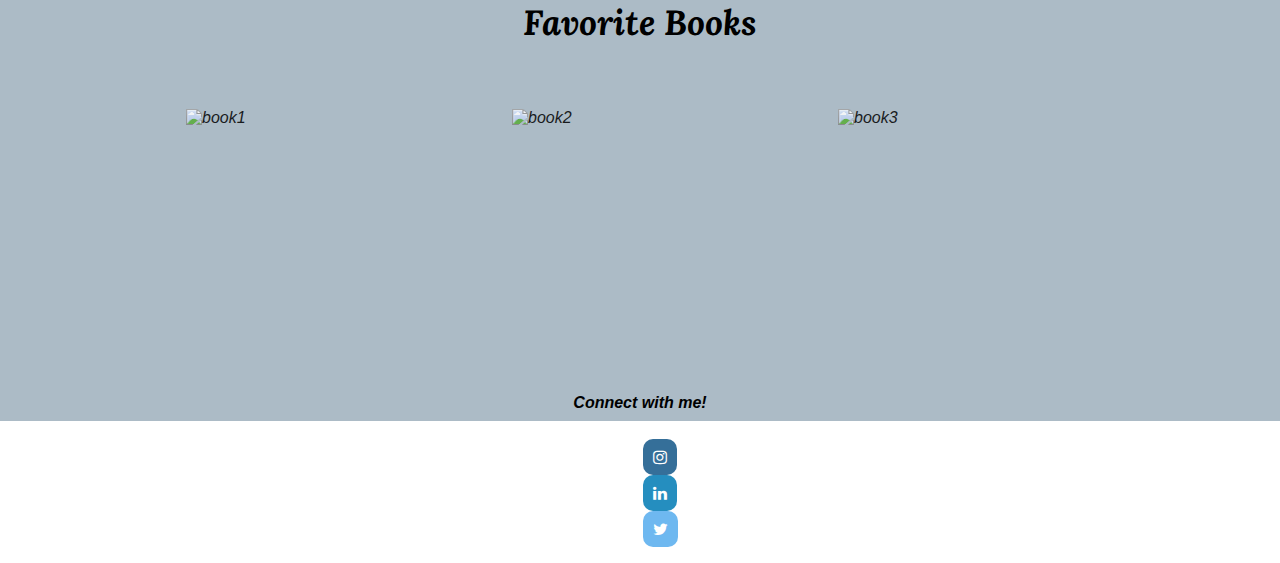
==== commit 098ab1a3: "added header to about page" ====
--- a/About.html
+++ b/About.html
@@ -13,19 +13,22 @@
         rel="stylesheet">
     <link rel="stylesheet" href="https://cdnjs.cloudflare.com/ajax/libs/font-awesome/4.7.0/css/font-awesome.min.css">
 </head>
-<header class="header">
-    <a href="" class="logo middle focus">Ginny Games</a>
-    <input class="menu-btn" type="checkbox" id="menu-btn" />
-    <label class="menu-icon" for="menu-btn"><span class="navicon"></span></label>
-    <ul class="menu">
-        <li><a class="middle focus" href="./resume.html">Resume</a></li>
-        <li><a class="middle focus" href="./About.html">About</a></li>
-        <li><a class="middle focus" href="./index.html">Home</a></li>
-    </ul>
-
-</header>
 
 <body>
+
+    <header class="header">
+        <a href="" class="logo middle focus">Ginny Games</a>
+        <input class="menu-btn" type="checkbox" id="menu-btn" />
+        <label class="menu-icon" for="menu-btn"><span class="navicon"></span></label>
+        <ul class="menu">
+            <li><a class="middle focus" href="./resume.html">Resume</a></li>
+            <li><a class="middle focus" href="./About.html">About</a></li>
+            <li><a class="middle focus" href="./index.html">Home</a></li>
+        </ul>
+
+    </header>
+
+
 
 
     <div class="hiContainer">
@@ -89,9 +92,11 @@
     <div class="footer">
         <h4>Connect with me!</h4>
         <div class="iconsPad">
-            <a href="#" class="fa fa-instagram focus"></a>
-            <a href="#" class="fa fa-linkedin focus"></a>
-            <a href="#" class="fa fa-twitter focus"></a>
+            <ul>
+                <li> <a href="#" class="fa fa-instagram focus"></a> </li>
+                <li> <a href="#" class="fa fa-linkedin focus"></a> </li>
+                <li><a href="#" class="fa fa-twitter focus"></a> </li>
+            </ul>
         </div>
 </footer>
 
--- a/About.css
+++ b/About.css
@@ -10,32 +10,35 @@
 }
   
 a {
-  color: #000;
-}
+  color: #DBA757;
+}
+
 
 /* header */
 
 .header {
   box-shadow: 1px 1px 4px 0 rgba(4, 7, 160, 0.1);
   position: fixed;
+  top:0;
   width: 100vw;
-  height: 4rem;
   z-index: 3;
-  background-color: rgb(255, 255, 255);
-}
-  
-.header ol {
+  background-color: #2F3D47;
+}
+b{
+  color:#778B99;
+}
+
+.header ul {
   padding: 0;
   list-style: none;
   overflow: hidden;
-  background-color: rgb(255, 255, 255);
+  background-color: #2F3D47;
   font-size: 20px;
 }
 
 .header li a {
   display: block;
   padding: 20px 20px;
-  border-right: 1px solid #f4f4f4;
   text-decoration: none;
 }
 
@@ -45,6 +48,7 @@
 }
   
 .header .logo {
+  color:#DBA757 ;
   display: block;
   float: left;
   font-size: 2em;
@@ -52,6 +56,7 @@
   text-decoration: none;
   position: absolute;
 }
+
   
 .logo {
   font-size: 15px;
@@ -69,21 +74,26 @@
   
 /* menu icon */
   
-.header {
+/* .header {
   box-shadow: 1px 10px 4px 0 rgba(0, 0, 0, 0.1);
   position: fixed;
   top: 0;
   width: 100vw;
   z-index: 3;
   background-color: white;
-}
-
-.header ul {
+} */
+
+/* .header ul {
   padding: 0;
   list-style: none;
   overflow: hidden;
   background-color: #fff;
   font-size: 20px;
+} */
+.ul {
+  display: flex;
+  align-items: center;
+  background-color: aqua;
 }
 
 .header .menu-icon {
@@ -93,6 +103,22 @@
   position: relative;
   user-select: none;
 }
+.header .menu {
+  clear: both;
+  max-height: 0;
+  transition: max-height 0.2s ease-out;
+}
+.header .menu-icon {
+  cursor: pointer;
+  display: inline-block;
+  padding: 30px 20px 0 20px;
+  position: relative;
+  user-select: none;
+  display: flex;
+  justify-content: flex-end;
+  
+}
+
 
 .header .menu-icon .navicon {
   background: #333;
@@ -341,6 +367,7 @@
     display: flex;
     align-items: flex-start;
     position: relative;
+    
   }
 
   .hiContainer{
@@ -474,9 +501,11 @@
  }
 
   .iconsPad{
-    display: flex;
-    justify-content: space-evenly;
-    
+    width: 100vw;
+    display: flex;
+    justify-content: space-around;
+    flex-direction: row;
+    align-items: center;
   }
   
   .fa{
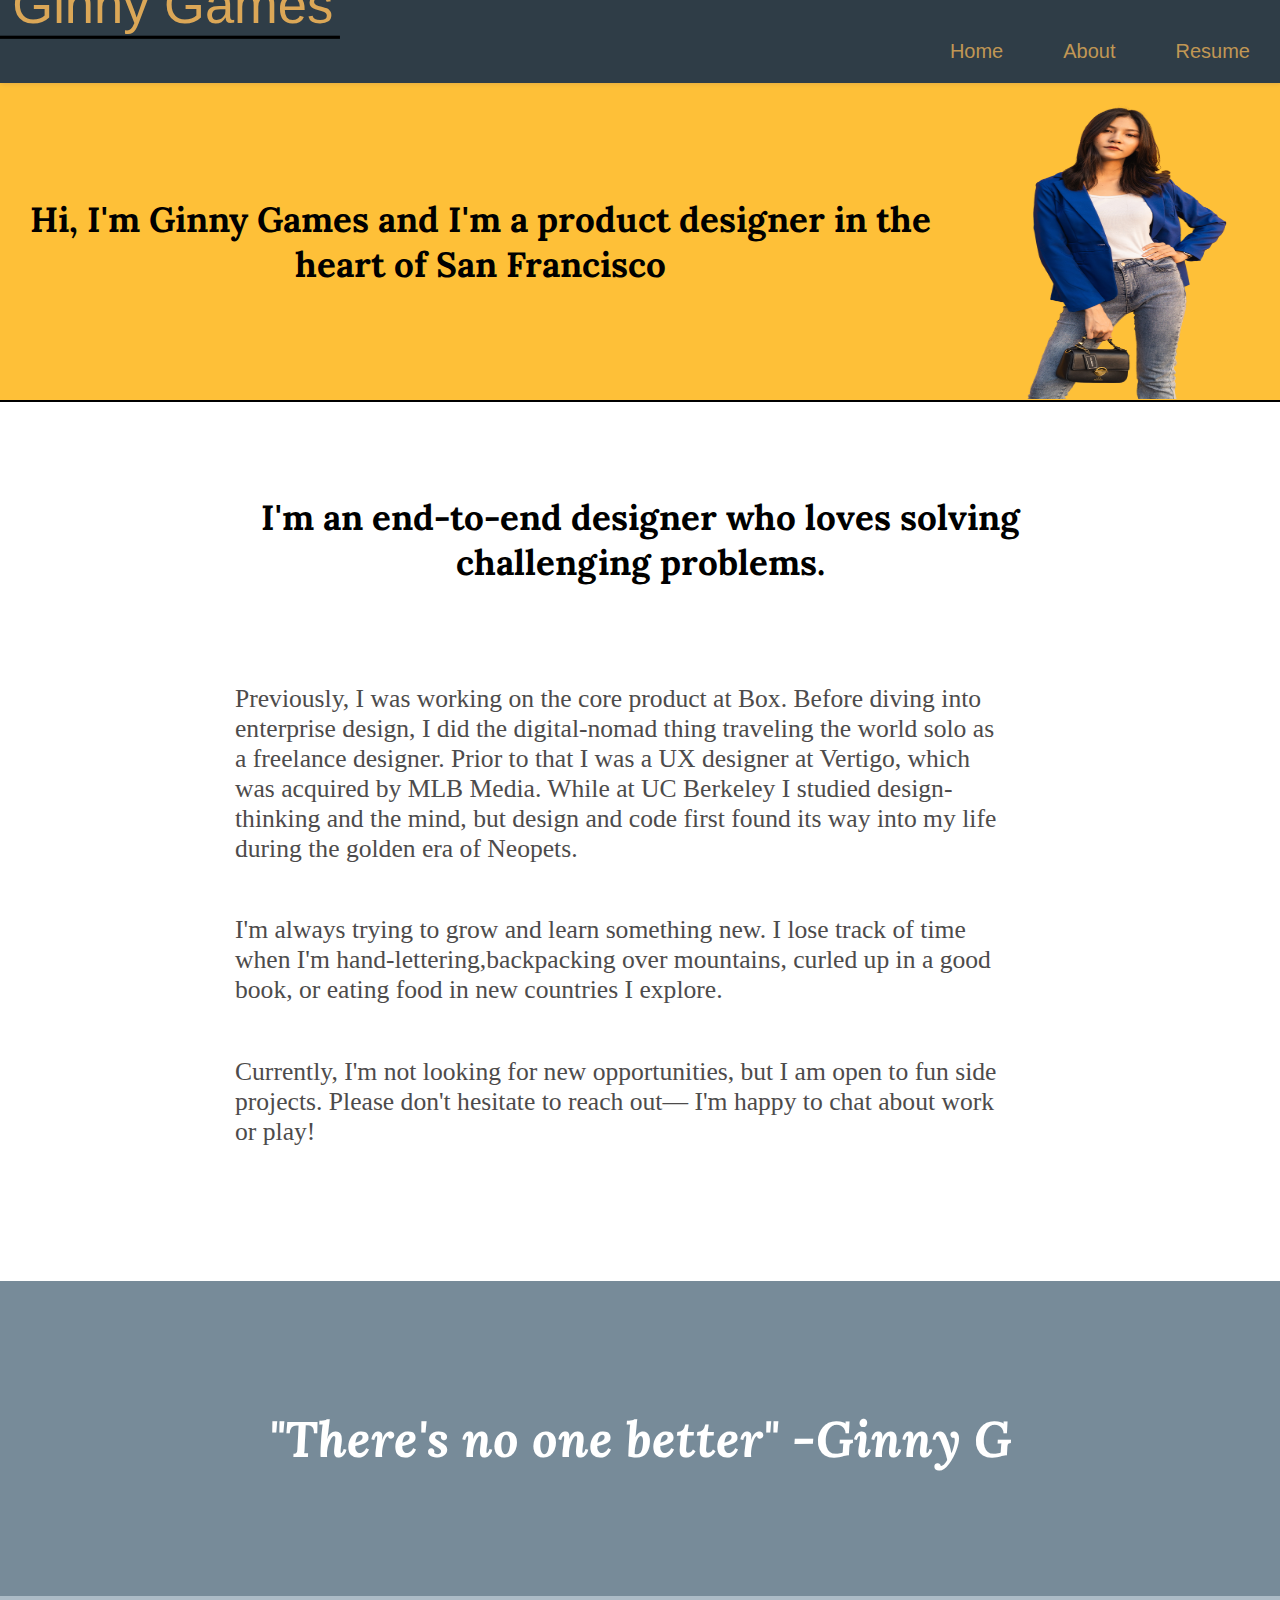
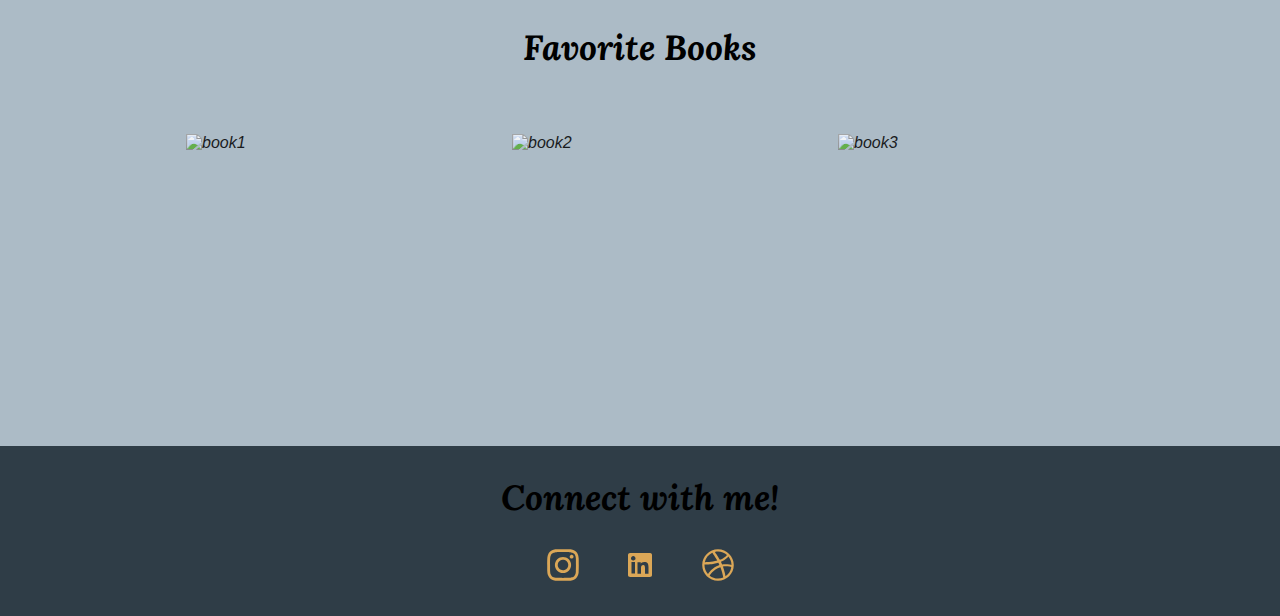
==== commit 4b379be8: "updated footer" ====
--- a/About.html
+++ b/About.html
@@ -90,13 +90,11 @@
 <footer>
 
     <div class="footer">
-        <h4>Connect with me!</h4>
+        <h2>Connect with me!</h2>
         <div class="iconsPad">
-            <ul>
-                <li> <a href="#" class="fa fa-instagram focus"></a> </li>
-                <li> <a href="#" class="fa fa-linkedin focus"></a> </li>
-                <li><a href="#" class="fa fa-twitter focus"></a> </li>
-            </ul>
+            <img src="./resources/intagram-icon.svg">
+            <img src="./resources/linkedin-icon.svg">
+            <img src="./resources/dribbble-icon.svg">
         </div>
 </footer>
 
--- a/About.css
+++ b/About.css
@@ -44,7 +44,7 @@
 
 .header li a:hover,
 .header .menu-btn:hover {
-  background-color: #f4f4f4;
+  background-color: none;
 }
   
 .header .logo {
@@ -176,9 +176,9 @@
 }
 
 .hiContainer{  
-  padding-top: 15%;
+  padding-top: 17%;
   width: 100vw;
-  height: 40%;
+  height: 40vh;
   background-color:#FEC038;
   display: flex;
   justify-content: space-between;
@@ -186,8 +186,12 @@
   flex-direction: column;
   position: relative
   }
+.hiWords{
+  padding-bottom: 8%;
+}
 
 .hiImg{
+  margin: -10%;
   display: flex;
   justify-content: center;
 }
@@ -264,24 +268,31 @@
   height: 8px
 }
 
-.footer{
-  width: 100%;
-  background-color: white;
-  display: flex;
-  flex-direction: column;
-  align-items: center;
-  margin-bottom: 15px;
-}
+/* footer{
+  height: 100px
+} */
 
 .mediaContainer{
   width: 100vw;
   height:1080px;
   background-color: #ACBBC6;
 }
+footer{
+  width: 100vw;
+  height: 170px;
+  color: #FEC038;
+  background-color: #2F3D47;
+  display: flex;
+  justify-content: center;
+  margin-bottom: -15px;
+}
+
 
 .iconsPad{
   display: flex;
-  margin-bottom: 5px;
+  justify-content: space-evenly;
+  height: 32px;
+  padding-bottom: 10%;
 }
       
 .fa{
@@ -361,7 +372,7 @@
   }
 
   .hiImg {
-    /* margin-top: 5%; */
+    margin: 0%;
    height:35vw;
     width: 25vw;
     display: flex;
@@ -490,39 +501,32 @@
     justify-content: center;
   }
 
-  .footer{
-    width: 100%;
-    height:100px;
-    background-color: white;
-    display: flex;
-    justify-content: center;
-    margin-bottom: 20px;
   
  }
 
-  .iconsPad{
-    width: 100vw;
-    display: flex;
-    justify-content: space-around;
-    flex-direction: row;
-    align-items: center;
-  }
-  
-  .fa{
+
+  /* .fa{
     padding: 10px;
     font-size: 50px;
     text-align: center;
     text-decoration: none;
   }
-  
-  footer {
+   */
+  /* .footer {
     width: 100%;
-    height:100px;
     background-color: white;
     display: flex;
-    justify-content: center;
-    margin-bottom: 20px;
-    position: relative;
+    justify-content: space-around;
+    margin-bottom: 30px; */
+    /* position: relative; */ */
+    /* align-items: center;
+    flex-direction: column;
+  }
+
+  footer h2{
+    font-family: "roboto";
+    text-align: center;
+    color: black;
   }
 
     /* position: relative;
@@ -533,6 +537,12 @@
     margin-top: 12%;
     padding-bottom: 5%;
   } */
+
+  footer h2{
+    font-family: "roboto";
+    text-align: center;
+    color:#ACBBC6;
+  }
 
   .fa-linkedin {
     background: #007bb5;
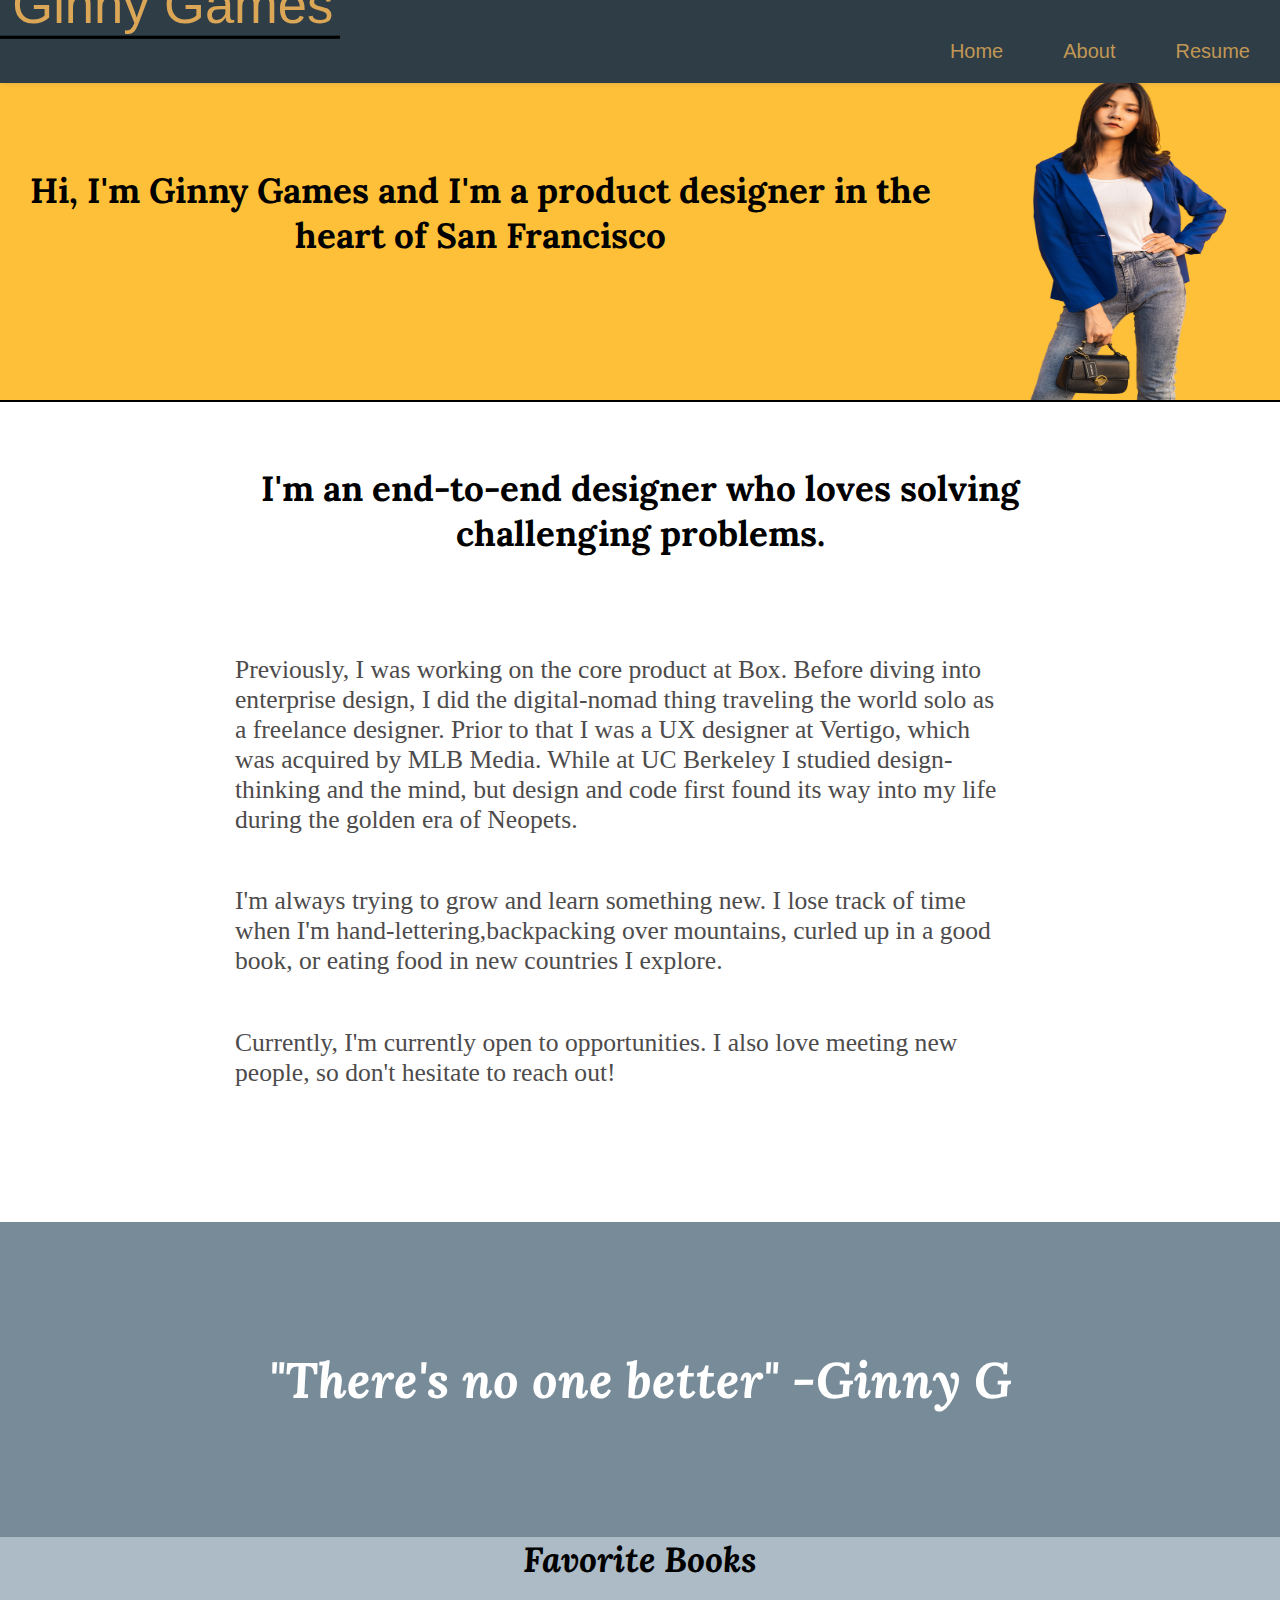
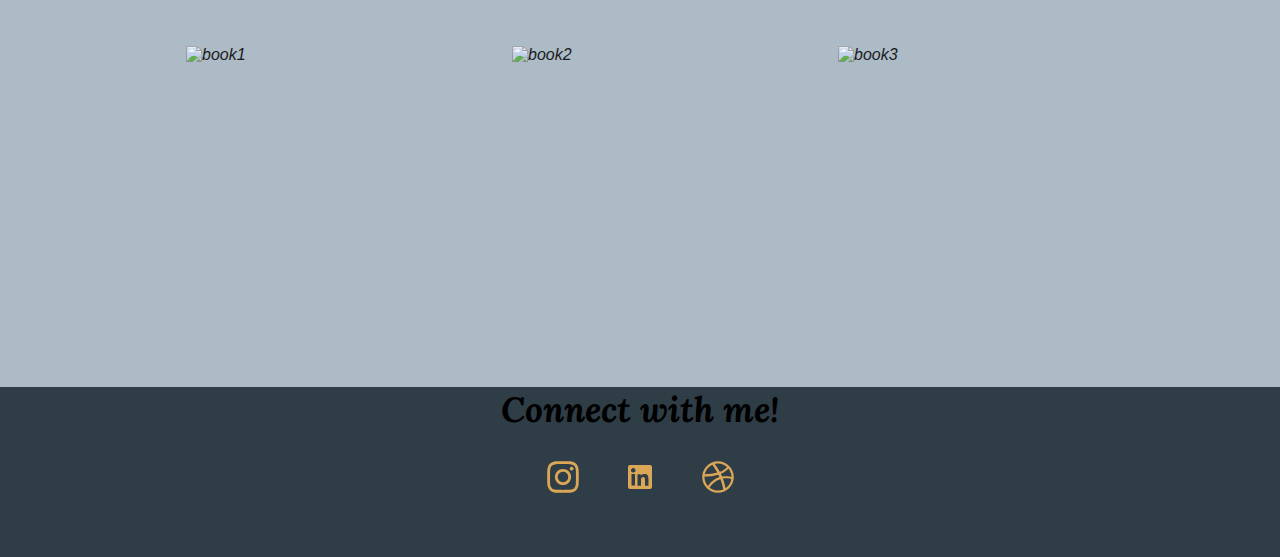
==== commit f1a964a2: "change coloring, updated bio" ====
--- a/About.html
+++ b/About.html
@@ -55,8 +55,8 @@
             <p>I'm always trying to grow and learn something new. I lose track of time when I'm
                 hand-lettering,backpacking over mountains, curled up in a good book, or eating food in new countries I
                 explore.</p>
-            <p>Currently, I'm not looking for new opportunities, but I am open to fun side projects. Please don't
-                hesitate to reach out— I'm happy to chat about work or play!</p>
+            <p>Currently, I'm currently open to opportunities. I also love meeting new people, so don't hesitate to
+                reach out! </p>
         </div>
 
     </div>
--- a/About.css
+++ b/About.css
@@ -250,6 +250,8 @@
  
 h2{
     text-align: center;
+    margin-top: 0;
+    font-family: Lora;
 }
 
 .bioHeader{
@@ -259,7 +261,7 @@
 .quoteContainer{
   display: flex;
   justify-content: center;
-  color: orange;
+  color: white;
   background-color:#778B99 ;
   width: 100vh
 }
@@ -373,7 +375,7 @@
 
   .hiImg {
     margin: 0%;
-   height:35vw;
+   height:40vw;
     width: 25vw;
     display: flex;
     align-items: flex-start;
@@ -561,7 +563,7 @@
     color: white;
     border-radius: 10px;
   }
-}
+
 
 
 .highlight {
